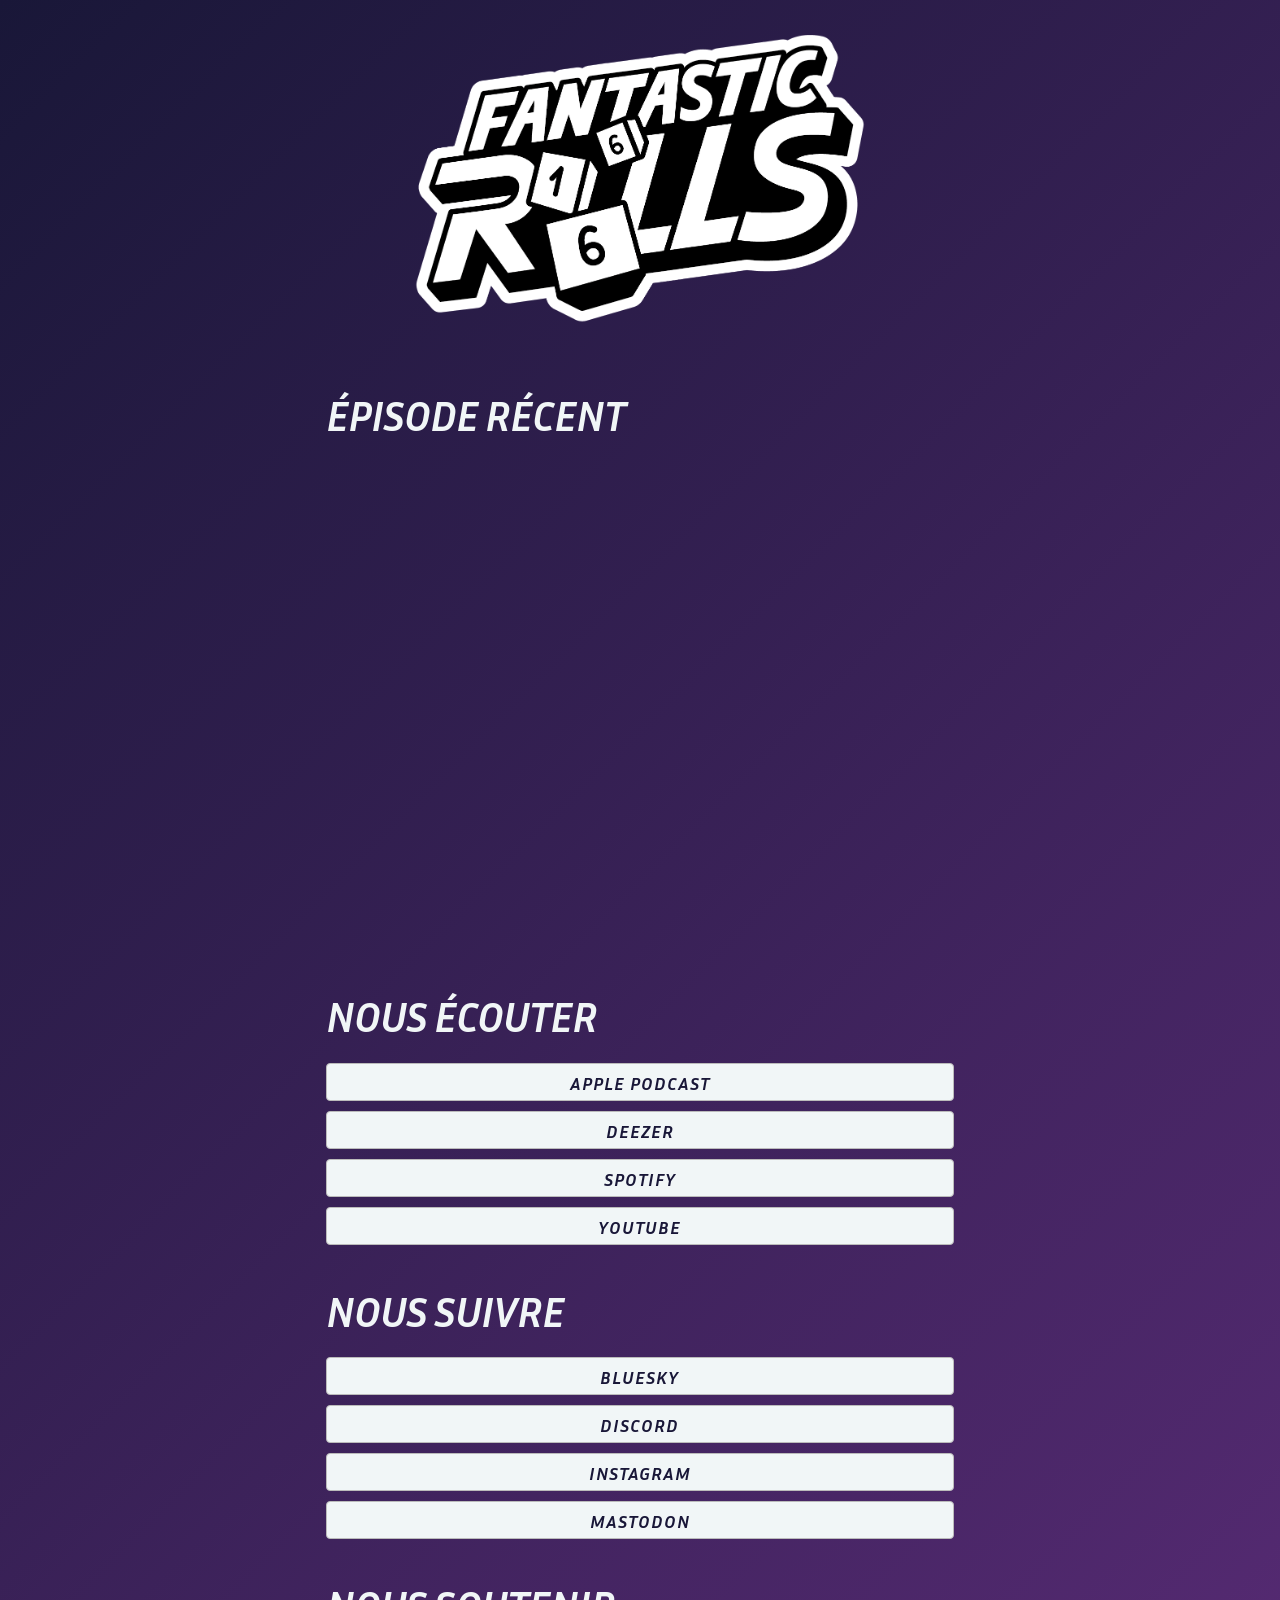
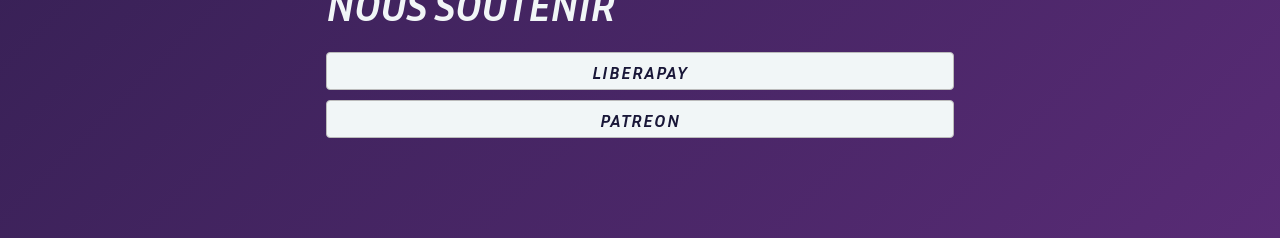
==== index.html @ 4c38f543 "Migrate to Castopod" ====
<!DOCTYPE html>
<html lang="fr">
    <head>
        <meta charset="UTF-8" />
        <title>Fantastic Rolls</title>
        <meta name="viewport" content="width=device-width,initial-scale=1" />
        <meta name="description" content="Fantastic Rolls est un podcast d’actual play basé sur le jeu de rôle papier Marvel Multiverse Roleplaying Game. La première campagne, L’Étreinte des Ombres, plonge les trois personnages joueurs dans une aventure sombre et mystérieuse, face à une menace qui semble les dépasser. Embarquez avec nous dans ce voyage au cœur de l’univers Marvel…" />
        <link rel="icon" href="favicon.png">
        <link href='//fonts.googleapis.com/css?family=Raleway:400,300,600' rel='stylesheet' type='text/css'>
        <link rel="stylesheet" href="css/normalize.css">
        <link rel="stylesheet" href="css/skeleton.css">
        <link rel="stylesheet" href="css/fantastic.css">
        <link rel="preconnect" href="https://fonts.googleapis.com">
        <link rel="preconnect" href="https://fonts.gstatic.com" crossorigin>
        <link href="https://fonts.googleapis.com/css2?family=Inria+Sans:ital,wght@0,300;0,400;0,700;1,300;1,400;1,700&display=swap" rel="stylesheet">
        <link rel="apple-touch-icon" sizes="180x180" href="/apple-touch-icon.png">
        <link rel="icon" type="image/png" sizes="32x32" href="/favicon-32x32.png">
        <link rel="icon" type="image/png" sizes="16x16" href="/favicon-16x16.png">
        <link rel="manifest" href="/site.webmanifest">
        <meta name="title" content="Fantastic Rolls" />
        <meta property="og:type" content="website" />
        <meta property="og:url" content="https://fantastic-rolls.fr/" />
        <meta property="og:title" content="Fantastic Rolls" />
        <meta property="og:description" content="Fantastic Rolls est un podcast d’actual play basé sur le jeu de rôle papier Marvel Multiverse Roleplaying Game. La première campagne, L’Étreinte des Ombres, plonge les trois personnages joueurs dans une aventure sombre et mystérieuse, face à une menace qui semble les dépasser. Embarquez avec nous dans ce voyage au cœur de l’univers Marvel…" />
        <meta property="og:image" content="https://fantastic-rolls.fr/images/fantastic-image.jpg" />

        <meta property="twitter:card" content="summary_large_image" />
        <meta property="twitter:url" content="https://fantastic-rolls.fr/" />
        <meta property="twitter:title" content="Fantastic Rolls" />
        <meta property="twitter:description" content="Fantastic Rolls est un podcast d’actual play basé sur le jeu de rôle papier Marvel Multiverse Roleplaying Game. La première campagne, L’Étreinte des Ombres, plonge les trois personnages joueurs dans une aventure sombre et mystérieuse, face à une menace qui semble les dépasser. Embarquez avec nous dans ce voyage au cœur de l’univers Marvel…" />
        <meta property="twitter:image" content="https://fantastic-rolls.fr/images/fantastic-image.jpg" />
    </head>
    <body>        
        <section class="fantastic-hero">
            <div class="container">
                <!-- columns should be the immediate child of a .row -->
                <div class="row">
                    <div class="six columns offset-by-three">
                        <h1><img class="u-max-full-width" src="images/fantastic-rolls.logo.png" /></h1>
                    </div>
                </div>
            </div>
        </section>
        <section>
            <div class="container">
                <div class="row">
                    <div class="eight columns offset-by-two">
                        <h2>Épisode récent</h2>
                    </div>
                    <div class="eight columns offset-by-two  fantastic-media">
                        <iframe width="100%" height="112" frameborder="0" scrolling="no"
                            style="width: 100%; height: 112px;  overflow: hidden;"
                            src="https://radio.oblivion.city/@FantasticRolls/episodes/letreinte-des-ombres-chapitre-8-le-depart/embed/dark"></iframe>
                    </div>
                    <div class="eight columns offset-by-two fantastic-media">
                        <iframe width="100%" height="315" src="https://www.youtube-nocookie.com/embed/videoseries?si=jtd5iPyzvMMc6ziZ&amp;list=PLxC6HqP9bTs138fa-JXlJd5Lj6nWR5A7L" title="YouTube video player" frameborder="0" allow="accelerometer; autoplay; clipboard-write; encrypted-media; gyroscope; picture-in-picture; web-share" referrerpolicy="strict-origin-when-cross-origin" allowfullscreen></iframe>
                    </div>
                </div>
            </div>
        </section>
        <section>
            <div class="container">
                <div class="row">
                    <div class="eight columns offset-by-two">
                        <h2>Nous écouter</h2>
                    </div>
                </div>
                <div class="row">
                    <div class="eight columns offset-by-two">
                        <a class="button fantastic-button u-full-width" href="https://podcasts.apple.com/fr/podcast/fantastic-rolls/id1789547783" target="_blank">Apple Podcast</a>
                    </div>
                    <div class="eight columns offset-by-two">
                        <a class="button fantastic-button u-full-width" href="https://www.deezer.com/en/show/1001565431"target="_blank">Deezer</a>
                    </div>
                    <div class="eight columns offset-by-two">
                        <a class="button fantastic-button u-full-width" href="https://open.spotify.com/show/0bMPBelfjGHXfaQPYsgZs0?si=9b38df06ccd3488d" target="_blank">Spotify</a>
                    </div>
                    <div class="eight columns offset-by-two">
                        <a class="button fantastic-button u-full-width" href="https://www.youtube.com/channel/UCzlNDwukhzL9Q6OTTiBl1_Q" target="_blank">YouTube</a>
                    </div>
                </div>
            </div>
        </section>
        <section>
            <div class="container">
                <div class="row">
                    <div class="eight columns offset-by-two">
                        <h2>Nous suivre</h2>
                    </div>
                </div>
                <div class="row">
                    <div class="eight columns offset-by-two">
                        <a class="button fantastic-button u-full-width" href="https://bsky.app/profile/fantasticrolls.bsky.social" target="_blank">Bluesky</a>
                    </div>
                    <div class="eight columns offset-by-two">
                        <a class="button fantastic-button u-full-width" href="https://discord.gg/QBQWxuyUa7" target="_blank">Discord</a>
                    </div>
                    <div class="eight columns offset-by-two">
                        <a class="button fantastic-button u-full-width" href="https://www.instagram.com/fantastic.rolls/" target="_blank">Instagram</a>
                    </div>
                    <div class="eight columns offset-by-two">
                        <a class="button fantastic-button u-full-width" href="https://toot.portes-imaginaire.org/@fantasticrolls" rel="me" target="_blank">Mastodon</a>
                    </div>
                </div>
            </div>              
        </section>
        <section>
            <div class="container">
                <div class="row">
                    <div class="eight columns offset-by-two">
                        <h2>Nous soutenir</h2>
                    </div>
                </div>
                <div class="row">
                    <div class="eight columns offset-by-two">
                        <a class="button fantastic-button u-full-width" href="https://fr.liberapay.com/fantastic-rolls" target="_blank">Liberapay</a>
                    </div>
                    <div class="eight columns offset-by-two">
                        <a class="button fantastic-button u-full-width" href="https://patreon.com/FantasticRolls" target="_blank">Patreon</a>
                    </div>
                </div>
            </div>
        </section>
    </body>
</html
---- css/skeleton.css ----
/*
* Skeleton V2.0.4
* Copyright 2014, Dave Gamache
* www.getskeleton.com
* Free to use under the MIT license.
* http://www.opensource.org/licenses/mit-license.php
* 12/29/2014
*/


/* Table of contents
––––––––––––––––––––––––––––––––––––––––––––––––––
- Grid
- Base Styles
- Typography
- Links
- Buttons
- Forms
- Lists
- Code
- Tables
- Spacing
- Utilities
- Clearing
- Media Queries
*/


/* Grid
–––––––––––––––––––––––––––––––––––––––––––––––––– */
.container {
  position: relative;
  width: 100%;
  max-width: 960px;
  margin: 0 auto;
  padding: 0 20px;
  box-sizing: border-box; }
.column,
.columns {
  width: 100%;
  float: left;
  box-sizing: border-box; }

/* For devices larger than 400px */
@media (min-width: 400px) {
  .container {
    width: 85%;
    padding: 0; }
}

/* For devices larger than 550px */
@media (min-width: 550px) {
  .container {
    width: 80%; }
  .column,
  .columns {
    margin-left: 4%; }
  .column:first-child,
  .columns:first-child {
    margin-left: 0; }

  .one.column,
  .one.columns                    { width: 4.66666666667%; }
  .two.columns                    { width: 13.3333333333%; }
  .three.columns                  { width: 22%;            }
  .four.columns                   { width: 30.6666666667%; }
  .five.columns                   { width: 39.3333333333%; }
  .six.columns                    { width: 48%;            }
  .seven.columns                  { width: 56.6666666667%; }
  .eight.columns                  { width: 65.3333333333%; }
  .nine.columns                   { width: 74.0%;          }
  .ten.columns                    { width: 82.6666666667%; }
  .eleven.columns                 { width: 91.3333333333%; }
  .twelve.columns                 { width: 100%; margin-left: 0; }

  .one-third.column               { width: 30.6666666667%; }
  .two-thirds.column              { width: 65.3333333333%; }

  .one-half.column                { width: 48%; }

  /* Offsets */
  .offset-by-one.column,
  .offset-by-one.columns          { margin-left: 8.66666666667%; }
  .offset-by-two.column,
  .offset-by-two.columns          { margin-left: 17.3333333333%; }
  .offset-by-three.column,
  .offset-by-three.columns        { margin-left: 26%;            }
  .offset-by-four.column,
  .offset-by-four.columns         { margin-left: 34.6666666667%; }
  .offset-by-five.column,
  .offset-by-five.columns         { margin-left: 43.3333333333%; }
  .offset-by-six.column,
  .offset-by-six.columns          { margin-left: 52%;            }
  .offset-by-seven.column,
  .offset-by-seven.columns        { margin-left: 60.6666666667%; }
  .offset-by-eight.column,
  .offset-by-eight.columns        { margin-left: 69.3333333333%; }
  .offset-by-nine.column,
  .offset-by-nine.columns         { margin-left: 78.0%;          }
  .offset-by-ten.column,
  .offset-by-ten.columns          { margin-left: 86.6666666667%; }
  .offset-by-eleven.column,
  .offset-by-eleven.columns       { margin-left: 95.3333333333%; }

  .offset-by-one-third.column,
  .offset-by-one-third.columns    { margin-left: 34.6666666667%; }
  .offset-by-two-thirds.column,
  .offset-by-two-thirds.columns   { margin-left: 69.3333333333%; }

  .offset-by-one-half.column,
  .offset-by-one-half.columns     { margin-left: 52%; }

}


/* Base Styles
–––––––––––––––––––––––––––––––––––––––––––––––––– */
/* NOTE
html is set to 62.5% so that all the REM measurements throughout Skeleton
are based on 10px sizing. So basically 1.5rem = 15px :) */
html {
  font-size: 62.5%; }
body {
  font-size: 1.5em; /* currently ems cause chrome bug misinterpreting rems on body element */
  line-height: 1.6;
  font-weight: 400;
  font-family: "Raleway", "HelveticaNeue", "Helvetica Neue", Helvetica, Arial, sans-serif;
  color: #222; }


/* Typography
–––––––––––––––––––––––––––––––––––––––––––––––––– */
h1, h2, h3, h4, h5, h6 {
  margin-top: 0;
  margin-bottom: 2rem;
  font-weight: 300; }
h1 { font-size: 4.0rem; line-height: 1.2;  letter-spacing: -.1rem;}
h2 { font-size: 3.6rem; line-height: 1.25; letter-spacing: -.1rem; }
h3 { font-size: 3.0rem; line-height: 1.3;  letter-spacing: -.1rem; }
h4 { font-size: 2.4rem; line-height: 1.35; letter-spacing: -.08rem; }
h5 { font-size: 1.8rem; line-height: 1.5;  letter-spacing: -.05rem; }
h6 { font-size: 1.5rem; line-height: 1.6;  letter-spacing: 0; }

/* Larger than phablet */
@media (min-width: 550px) {
  h1 { font-size: 5.0rem; }
  h2 { font-size: 4.2rem; }
  h3 { font-size: 3.6rem; }
  h4 { font-size: 3.0rem; }
  h5 { font-size: 2.4rem; }
  h6 { font-size: 1.5rem; }
}

p {
  margin-top: 0; }


/* Links
–––––––––––––––––––––––––––––––––––––––––––––––––– */
a {
  color: #1EAEDB; }
a:hover {
  color: #0FA0CE; }


/* Buttons
–––––––––––––––––––––––––––––––––––––––––––––––––– */
.button,
button,
input[type="submit"],
input[type="reset"],
input[type="button"] {
  display: inline-block;
  height: 38px;
  padding: 0 30px;
  color: #555;
  text-align: center;
  font-size: 11px;
  font-weight: 600;
  line-height: 38px;
  letter-spacing: .1rem;
  text-transform: uppercase;
  text-decoration: none;
  white-space: nowrap;
  background-color: transparent;
  border-radius: 4px;
  border: 1px solid #bbb;
  cursor: pointer;
  box-sizing: border-box; }
.button:hover,
button:hover,
input[type="submit"]:hover,
input[type="reset"]:hover,
input[type="button"]:hover,
.button:focus,
button:focus,
input[type="submit"]:focus,
input[type="reset"]:focus,
input[type="button"]:focus {
  color: #333;
  border-color: #888;
  outline: 0; }
.button.button-primary,
button.button-primary,
input[type="submit"].button-primary,
input[type="reset"].button-primary,
input[type="button"].button-primary {
  color: #FFF;
  background-color: #33C3F0;
  border-color: #33C3F0; }
.button.button-primary:hover,
button.button-primary:hover,
input[type="submit"].button-primary:hover,
input[type="reset"].button-primary:hover,
input[type="button"].button-primary:hover,
.button.button-primary:focus,
button.button-primary:focus,
input[type="submit"].button-primary:focus,
input[type="reset"].button-primary:focus,
input[type="button"].button-primary:focus {
  color: #FFF;
  background-color: #1EAEDB;
  border-color: #1EAEDB; }


/* Forms
–––––––––––––––––––––––––––––––––––––––––––––––––– */
input[type="email"],
input[type="number"],
input[type="search"],
input[type="text"],
input[type="tel"],
input[type="url"],
input[type="password"],
textarea,
select {
  height: 38px;
  padding: 6px 10px; /* The 6px vertically centers text on FF, ignored by Webkit */
  background-color: #fff;
  border: 1px solid #D1D1D1;
  border-radius: 4px;
  box-shadow: none;
  box-sizing: border-box; }
/* Removes awkward default styles on some inputs for iOS */
input[type="email"],
input[type="number"],
input[type="search"],
input[type="text"],
input[type="tel"],
input[type="url"],
input[type="password"],
textarea {
  -webkit-appearance: none;
     -moz-appearance: none;
          appearance: none; }
textarea {
  min-height: 65px;
  padding-top: 6px;
  padding-bottom: 6px; }
input[type="email"]:focus,
input[type="number"]:focus,
input[type="search"]:focus,
input[type="text"]:focus,
input[type="tel"]:focus,
input[type="url"]:focus,
input[type="password"]:focus,
textarea:focus,
select:focus {
  border: 1px solid #33C3F0;
  outline: 0; }
label,
legend {
  display: block;
  margin-bottom: .5rem;
  font-weight: 600; }
fieldset {
  padding: 0;
  border-width: 0; }
input[type="checkbox"],
input[type="radio"] {
  display: inline; }
label > .label-body {
  display: inline-block;
  margin-left: .5rem;
  font-weight: normal; }


/* Lists
–––––––––––––––––––––––––––––––––––––––––––––––––– */
ul {
  list-style: circle inside; }
ol {
  list-style: decimal inside; }
ol, ul {
  padding-left: 0;
  margin-top: 0; }
ul ul,
ul ol,
ol ol,
ol ul {
  margin: 1.5rem 0 1.5rem 3rem;
  font-size: 90%; }
li {
  margin-bottom: 1rem; }


/* Code
–––––––––––––––––––––––––––––––––––––––––––––––––– */
code {
  padding: .2rem .5rem;
  margin: 0 .2rem;
  font-size: 90%;
  white-space: nowrap;
  background: #F1F1F1;
  border: 1px solid #E1E1E1;
  border-radius: 4px; }
pre > code {
  display: block;
  padding: 1rem 1.5rem;
  white-space: pre; }


/* Tables
–––––––––––––––––––––––––––––––––––––––––––––––––– */
th,
td {
  padding: 12px 15px;
  text-align: left;
  border-bottom: 1px solid #E1E1E1; }
th:first-child,
td:first-child {
  padding-left: 0; }
th:last-child,
td:last-child {
  padding-right: 0; }


/* Spacing
–––––––––––––––––––––––––––––––––––––––––––––––––– */
button,
.button {
  margin-bottom: 1rem; }
input,
textarea,
select,
fieldset {
  margin-bottom: 1.5rem; }
pre,
blockquote,
dl,
figure,
table,
p,
ul,
ol,
form {
  margin-bottom: 2.5rem; }


/* Utilities
–––––––––––––––––––––––––––––––––––––––––––––––––– */
.u-full-width {
  width: 100%;
  box-sizing: border-box; }
.u-max-full-width {
  max-width: 100%;
  box-sizing: border-box; }
.u-pull-right {
  float: right; }
.u-pull-left {
  float: left; }


/* Misc
–––––––––––––––––––––––––––––––––––––––––––––––––– */
hr {
  margin-top: 3rem;
  margin-bottom: 3.5rem;
  border-width: 0;
  border-top: 1px solid #E1E1E1; }


/* Clearing
–––––––––––––––––––––––––––––––––––––––––––––––––– */

/* Self Clearing Goodness */
.container:after,
.row:after,
.u-cf {
  content: "";
  display: table;
  clear: both; }


/* Media Queries
–––––––––––––––––––––––––––––––––––––––––––––––––– */
/*
Note: The best way to structure the use of media queries is to create the queries
near the relevant code. For example, if you wanted to change the styles for buttons
on small devices, paste the mobile query code up in the buttons section and style it
there.
*/


/* Larger than mobile */
@media (min-width: 400px) {}

/* Larger than phablet (also point when grid becomes active) */
@media (min-width: 550px) {}

/* Larger than tablet */
@media (min-width: 750px) {}

/* Larger than desktop */
@media (min-width: 1000px) {}

/* Larger than Desktop HD */
@media (min-width: 1200px) {}
---- css/fantastic.css ----
.inria-sans-light {
    font-family: "Inria Sans", serif;
    font-weight: 300;
    font-style: normal;
  }
  
  .inria-sans-regular {
    font-family: "Inria Sans", serif;
    font-weight: 400;
    font-style: normal;
  }
  
  .inria-sans-bold {
    font-family: "Inria Sans", serif;
    font-weight: 700;
    font-style: normal;
  }
  
  .inria-sans-light-italic {
    font-family: "Inria Sans", serif;
    font-weight: 300;
    font-style: italic;
  }
  
  .inria-sans-regular-italic {
    font-family: "Inria Sans", serif;
    font-weight: 400;
    font-style: italic;
  }
  
  .inria-sans-bold-italic {
    font-family: "Inria Sans", serif;
    font-weight: 700;
    font-style: italic;
  }

  body {
    font-family: "Inria Sans", serif;
    background: #191738;
    background: linear-gradient(135deg, #191738, #582b75);
    color: #F1F6F7;
    margin-bottom: 6em;
  }

  h2 {
    font-weight: 700;
    font-style: italic;
    text-transform: uppercase;
  }

  section {
    margin-bottom: 2em;
  }

  .fantastic-hero {
    margin-top: 2em;
  }

  .fantastic-media {
    margin-bottom: 2em;
  }

  .fantastic-button {
    color: #191738;
    font-style: italic;
    font-size: 1.2em;
    background-color: #F1F6F7;
  }
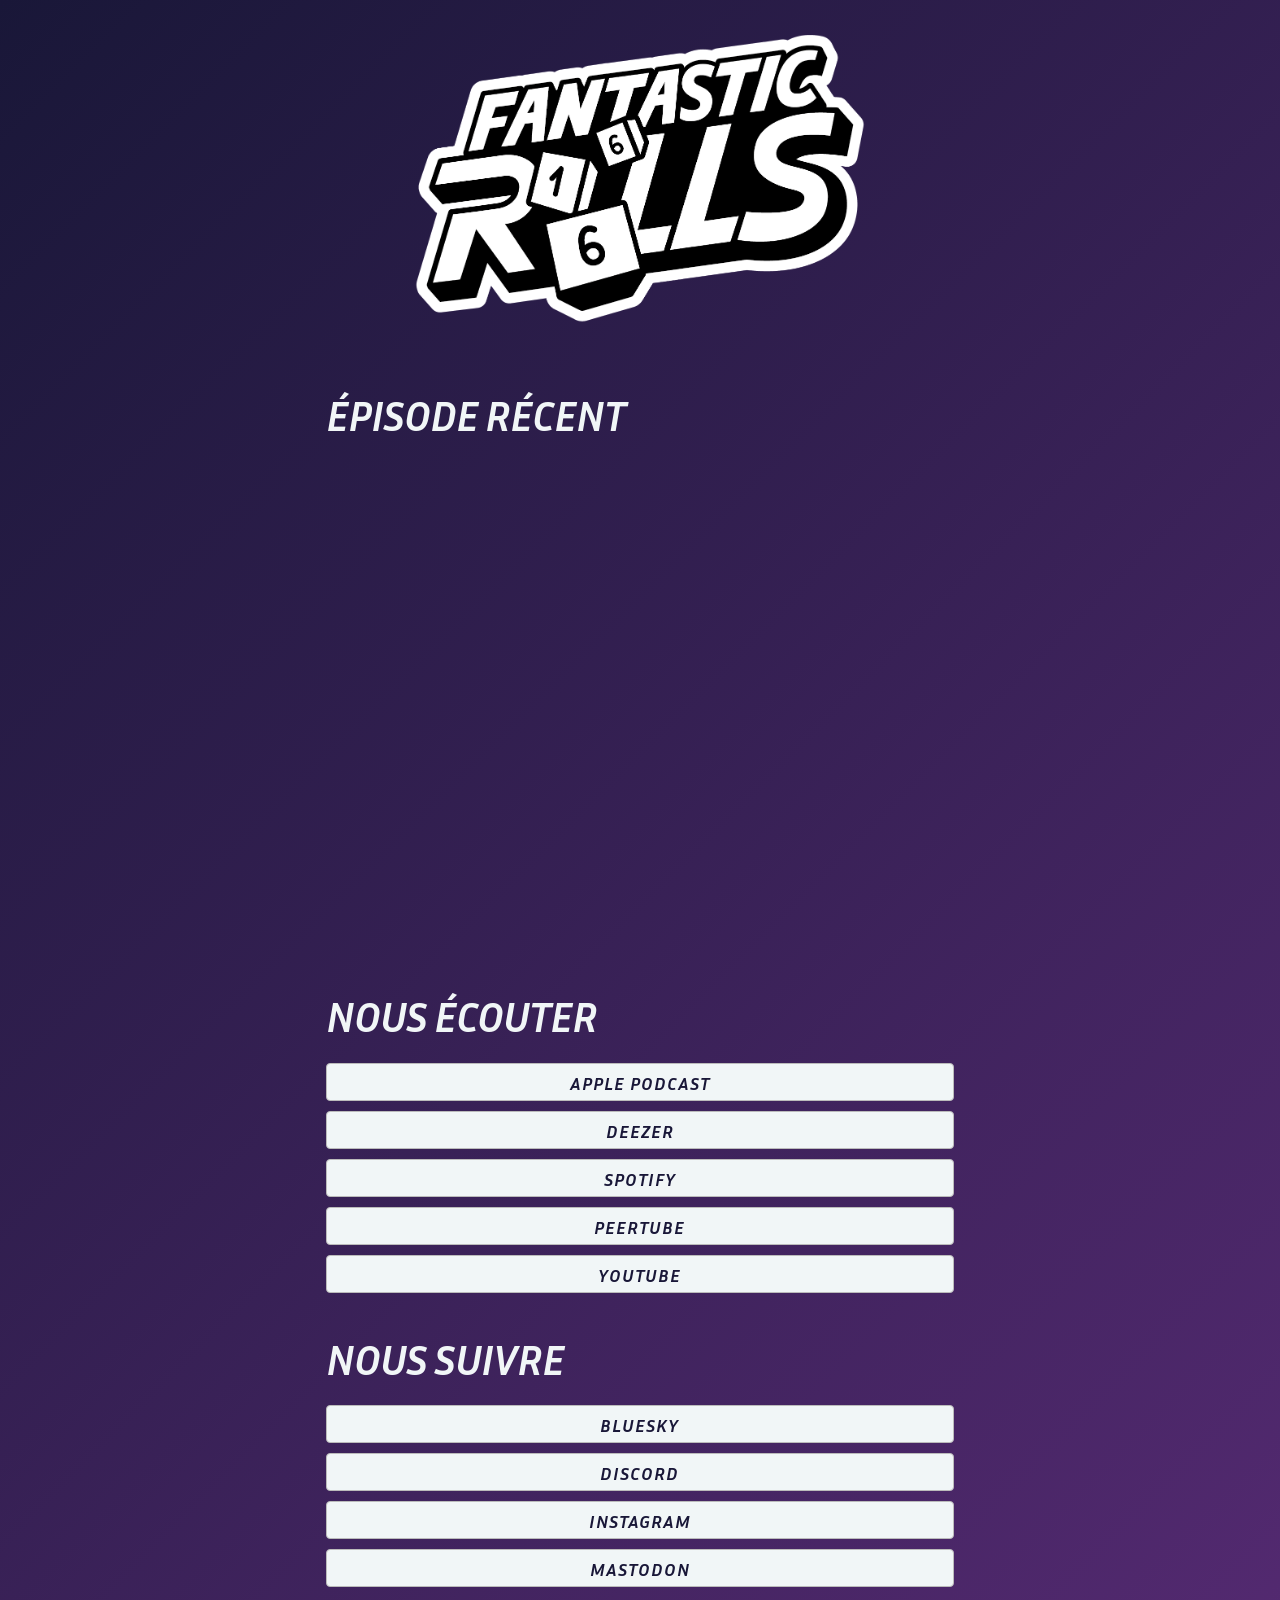
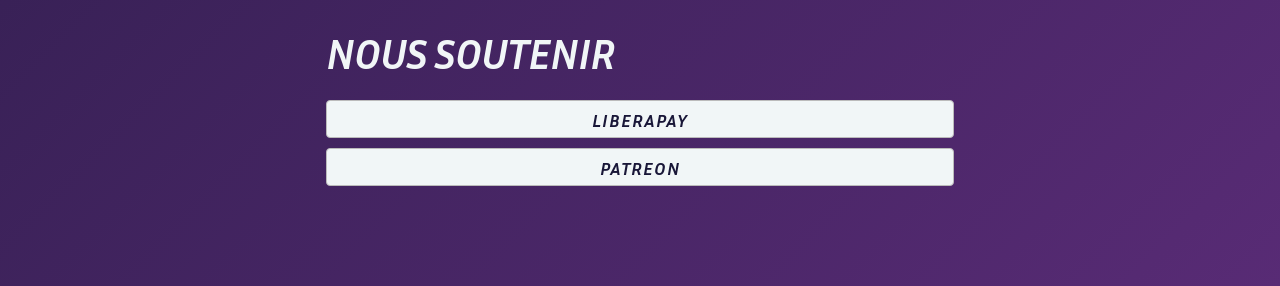
==== commit 6cc84883: "Add Peertube link" ====
--- a/index.html
+++ b/index.html
@@ -50,10 +50,10 @@
                     <div class="eight columns offset-by-two  fantastic-media">
                         <iframe width="100%" height="112" frameborder="0" scrolling="no"
                             style="width: 100%; height: 112px;  overflow: hidden;"
-                            src="https://radio.oblivion.city/@FantasticRolls/episodes/letreinte-des-ombres-chapitre-8-le-depart/embed/dark"></iframe>
+                            src="https://radio.oblivion.city/@FantasticRolls/episodes/letreinte-des-ombres-chapitre-14-le-train/embed/dark"></iframe>
                     </div>
                     <div class="eight columns offset-by-two fantastic-media">
-                        <iframe width="100%" height="315" src="https://www.youtube-nocookie.com/embed/videoseries?si=jtd5iPyzvMMc6ziZ&amp;list=PLxC6HqP9bTs138fa-JXlJd5Lj6nWR5A7L" title="YouTube video player" frameborder="0" allow="accelerometer; autoplay; clipboard-write; encrypted-media; gyroscope; picture-in-picture; web-share" referrerpolicy="strict-origin-when-cross-origin" allowfullscreen></iframe>
+                        <iframe width="100%" height="315" src="https://www.youtube.com/embed/4-SkGJ322rg?si=xIHMUWzBue3-uGbs" title="YouTube video player" frameborder="0" allow="accelerometer; autoplay; clipboard-write; encrypted-media; gyroscope; picture-in-picture; web-share" referrerpolicy="strict-origin-when-cross-origin" allowfullscreen></iframe>
                     </div>
                 </div>
             </div>
@@ -76,7 +76,10 @@
                         <a class="button fantastic-button u-full-width" href="https://open.spotify.com/show/0bMPBelfjGHXfaQPYsgZs0?si=9b38df06ccd3488d" target="_blank">Spotify</a>
                     </div>
                     <div class="eight columns offset-by-two">
-                        <a class="button fantastic-button u-full-width" href="https://www.youtube.com/channel/UCzlNDwukhzL9Q6OTTiBl1_Q" target="_blank">YouTube</a>
+                        <a class="button fantastic-button u-full-width" href="https://tube.fantastic-rolls.fr" target="_blank">Peertube</a>
+                    </div>
+                    <div class="eight columns offset-by-two">
+                        <a class="button fantastic-button u-full-width" href="https://www.youtube.com/@FantasticRolls" target="_blank">YouTube</a>
                     </div>
                 </div>
             </div>
